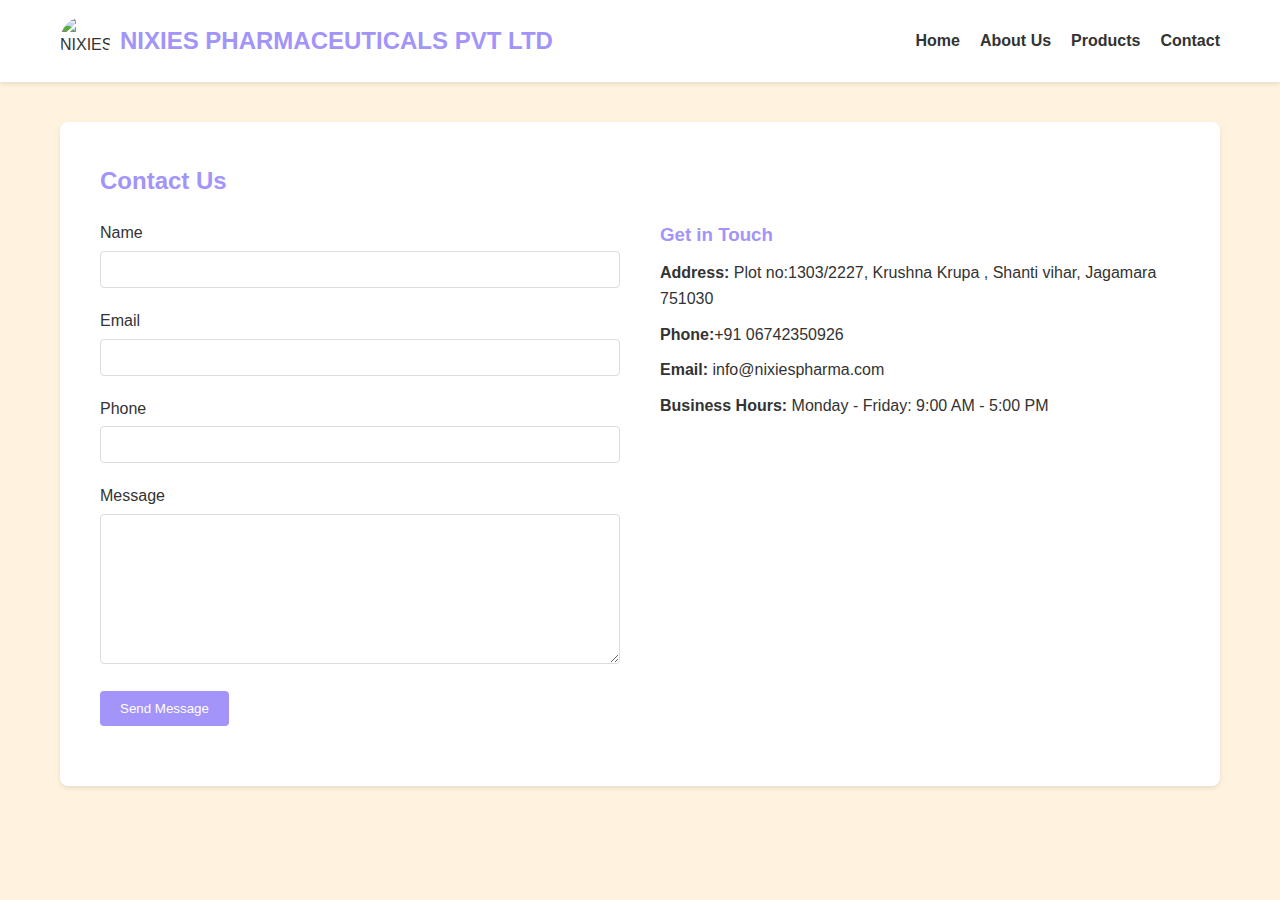
==== contact.html @ 757352bf "Testing" ====
<!DOCTYPE html>
<html lang="en">
<head>
    <meta charset="UTF-8">
    <meta name="viewport" content="width=device-width, initial-scale=1.0">
    <title>Contact Us - NIXIES PHARMACEUTICALS PVT LTD</title>
    <style>
        * {
            margin: 0;
            padding: 0;
            box-sizing: border-box;
        }

        body {
            font-family: Arial, sans-serif;
            line-height: 1.6;
            color: #333;
            background-color: #fff3e0;
        }

        .header {
            background-color: #fff;
            box-shadow: 0 2px 4px rgba(0,0,0,0.1);
            position: sticky;
            top: 0;
            z-index: 1000;
        }

        .container {
            max-width: 1200px;
            margin: 0 auto;
            padding: 0 20px;
        }

        .nav {
            display: flex;
            justify-content: space-between;
            align-items: center;
            padding: 1rem 0;
        }

        .logo {
            display: flex;
            align-items: center;
        }

        .logo img {
            width: 50px;
            height: 50px;
            border-radius: 50%;
            margin-right: 10px;
        }

        .logo h1 {
            font-size: 1.5rem;
            color: #A294F9;
        }

        .nav-links {
            display: flex;
            list-style: none;
        }

        .nav-links li {
            margin-left: 20px;
        }

        .nav-links a {
            text-decoration: none;
            color: #333;
            font-weight: bold;
            transition: color 0.3s ease;
        }

        .nav-links a:hover {
            color: #A294F9;
        }

        .menu-toggle {
            display: none;
            background: none;
            border: none;
            font-size: 1.5rem;
            cursor: pointer;
        }

        main {
            padding: 40px 0;
        }

        .contact-section {
            background-color: #fff;
            border-radius: 8px;
            box-shadow: 0 2px 4px rgba(0,0,0,0.1);
            padding: 40px;
            margin-bottom: 40px;
        }

        .contact-section h2 {
            color: #A294F9;
            margin-bottom: 20px;
        }

        .contact-content {
            display: flex;
            gap: 40px;
        }

        .contact-form {
            flex: 1;
        }

        .form-group {
            margin-bottom: 20px;
        }

        .form-group label {
            display: block;
            margin-bottom: 5px;
        }

        .form-group input,
        .form-group textarea {
            width: 100%;
            padding: 10px;
            border: 1px solid #ddd;
            border-radius: 4px;
        }

        .form-group textarea {
            height: 150px;
        }

        button {
            background-color: #A294F9;
            color: #fff;
            border: none;
            padding: 10px 20px;
            border-radius: 4px;
            cursor: pointer;
            transition: background-color 0.3s ease;
        }

        button:hover {
            background-color: #8a7ad0;
        }

        .contact-info {
            flex: 1;
        }

        .contact-info h3 {
            color: #A294F9;
            margin-bottom: 10px;
        }

        .contact-info p {
            margin-bottom: 10px;
        }

        .map-container {
            margin-top: 20px;
        }

        .map-container iframe {
            width: 100%;
            height: 300px;
            border: none;
            border-radius: 8px;
        }

        @media (max-width: 768px) {
            .logo h1 {
                font-size: 1.2rem;
            }

            .nav-links {
                display: none;
                flex-direction: column;
                position: absolute;
                top: 100%;
                left: 0;
                right: 0;
                background-color: #fff;
                box-shadow: 0 2px 4px rgba(0,0,0,0.1);
            }

            .nav-links.active {
                display: flex;
            }

            .nav-links li {
                margin: 10px 20px;
            }

            .menu-toggle {
                display: block;
            }

            .contact-content {
                flex-direction: column;
            }
        }
    </style>
</head>
<body>
    <header class="header">
        <div class="container">
            <nav class="nav">
                <div class="logo">
                    <img src="/images/logo.jpg" alt="NIXIES Pharmaceuticals Logo">
                    <h1>NIXIES PHARMACEUTICALS PVT LTD</h1>
                </div>
                <button class="menu-toggle" aria-label="Toggle menu">☰</button>
                <ul class="nav-links">
                    <li><a href="index.html">Home</a></li>
                    <li><a href="about.html">About Us</a></li>
                    <li><a href="product.html">Products</a></li>
                    <li><a href="contact.html">Contact</a></li>
                </ul>
            </nav>
        </div>
    </header>

    <main >
        <div class="container">
            <section class="contact-section">
                <h2>Contact Us</h2>
                <div class="contact-content">
                    <div class="contact-form">
                        <form action="https://formspree.io/f/mjkkzbgd" method="POST">
                            <div class="form-group">
                                <label for="name">Name</label>
                                <input type="text" id="name" name="name" required>
                            </div>
                            <div class="form-group">
                                <label for="email">Email</label>
                                <input type="email" id="email" name="email" required>
                            </div>
                            <div class="form-group">
                                <label for="phone">Phone</label>
                                <input type="tel" id="phone" name="phone">
                            </div>
                            <div class="form-group">
                                <label for="message">Message</label>
                                <textarea id="message" name="message" required></textarea>
                            </div>
                            <button type="submit">Send Message</button>
                        </form>
                    </div>
                    <div class="contact-info">
                        <h3>Get in Touch</h3>
                        <p><strong>Address:</strong> Plot no:1303/2227, Krushna Krupa , Shanti vihar, Jagamara 751030</p>
                        <p><strong>Phone:</strong>+91 06742350926</p>
                        <p><strong>Email:</strong> info@nixiespharma.com</p>
                        <p><strong>Business Hours:</strong> Monday - Friday: 9:00 AM - 5:00 PM</p>
                        <div class="map-container">
                            <iframe src="https://www.google.com/maps/embed?pb=!1m18!1m12!1m3!1d3743.1245778780117!2d85.79362817505398!3d20.253667513948827!2m3!1f0!2f0!3f0!3m2!1i1024!2i768!4f13.1!3m3!1m2!1s0x3a19a7e322976785%3A0x11cd9f68eb5c8d98!2sPlot%20No-%2017%2C%20Krishna%20Garden%20Annex%2C%20Jagamara!5e0!3m2!1sen!2sus!4v1736859542894!5m2!1sen!2sus" allowfullscreen="" loading="lazy" referrerpolicy="no-referrer-when-downgrade"></iframe>
                        </div>
                    </div>
                </div>
            </section>
        </div>
    </main>

    <script>
        const menuToggle = document.querySelector('.menu-toggle');
        const navLinks = document.querySelector('.nav-links');

        menuToggle.addEventListener('click', () => {
            navLinks.classList.toggle('active');
        });
    </script>
</body>
</html>
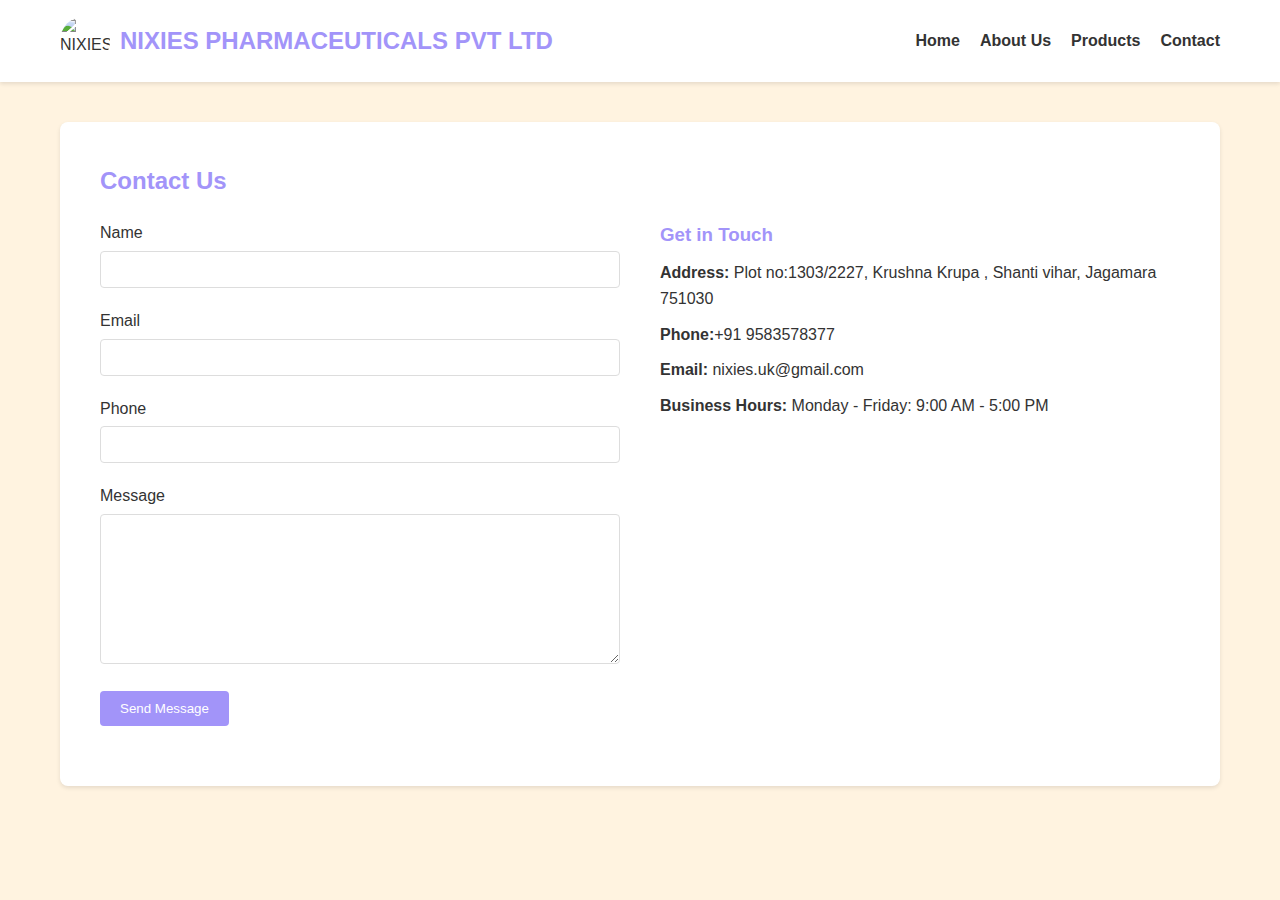
==== commit 5602d010: "Version0.1" ====
--- a/contact.html
+++ b/contact.html
@@ -251,8 +251,8 @@
                     <div class="contact-info">
                         <h3>Get in Touch</h3>
                         <p><strong>Address:</strong> Plot no:1303/2227, Krushna Krupa , Shanti vihar, Jagamara 751030</p>
-                        <p><strong>Phone:</strong>+91 06742350926</p>
-                        <p><strong>Email:</strong> info@nixiespharma.com</p>
+                        <p><strong>Phone:</strong>+91 9583578377</p>
+                        <p><strong>Email:</strong> nixies.uk@gmail.com</p>
                         <p><strong>Business Hours:</strong> Monday - Friday: 9:00 AM - 5:00 PM</p>
                         <div class="map-container">
                             <iframe src="https://www.google.com/maps/embed?pb=!1m18!1m12!1m3!1d3743.1245778780117!2d85.79362817505398!3d20.253667513948827!2m3!1f0!2f0!3f0!3m2!1i1024!2i768!4f13.1!3m3!1m2!1s0x3a19a7e322976785%3A0x11cd9f68eb5c8d98!2sPlot%20No-%2017%2C%20Krishna%20Garden%20Annex%2C%20Jagamara!5e0!3m2!1sen!2sus!4v1736859542894!5m2!1sen!2sus" allowfullscreen="" loading="lazy" referrerpolicy="no-referrer-when-downgrade"></iframe>
